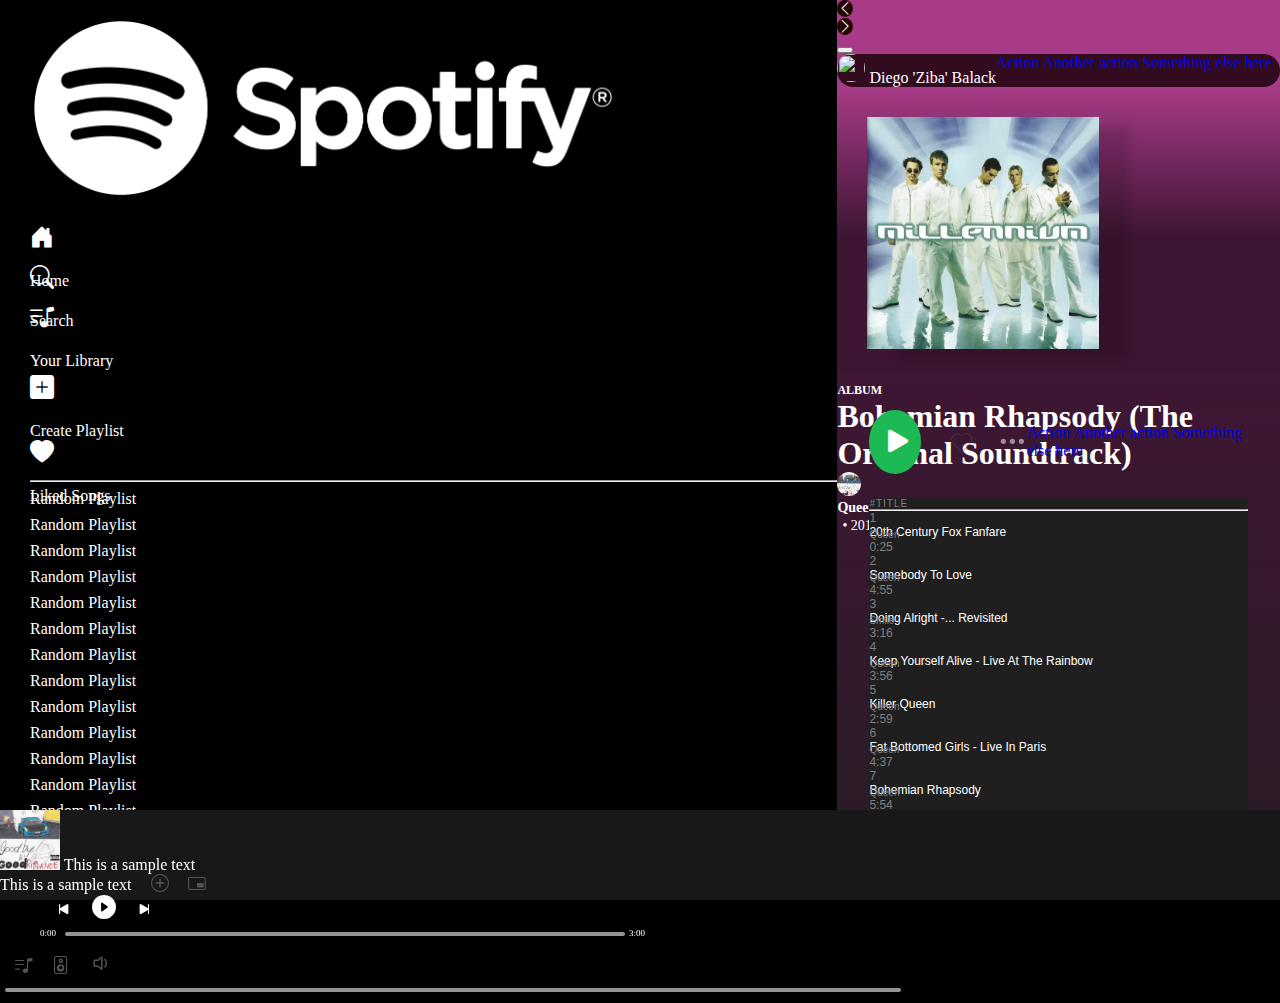
==== album-page.html @ 9a3c2037 "album-page done" ====
<!doctype html>
<html lang="en">
  <head>
    <meta charset="utf-8">
    <meta name="viewport" content="width=device-width, initial-scale=1, shrink-to-fit=no">

    
    <link rel="stylesheet" href="https://cdn.jsdelivr.net/npm/bootstrap@4.6.0/dist/css/bootstrap.min.css" integrity="sha384-B0vP5xmATw1+K9KRQjQERJvTumQW0nPEzvF6L/Z6nronJ3oUOFUFpCjEUQouq2+l" crossorigin="anonymous">
    <link rel="stylesheet" href="./album-page.css">
    <link rel="icon" href="./img/Spotify_Icon_RGB_Green.png" />

    <link rel="preconnect" href="https://fonts.googleapis.com" />
    <link rel="preconnect" href="https://fonts.gstatic.com" crossorigin />
    <link href="https://fonts.googleapis.com/css2?family=Fira+Sans:wght@700&display=swap"rel="stylesheet"/>
    <link rel="stylesheet" href="./cards-album.css">
    <link rel="stylesheet" href="./styles.css">
    <title>Spotify - Web Player</title>
  </head>
  <body>
    <div class="container-master">
      <div class="aside-bar">
        <div class="col-2 position-aside">
          <div>
            <a href=""><img src="./img/Spotify_Logo_RGB_White.png" id="logo-spotify" class="img-fluid"></a>
              <div class="d-flex align-items-center justify-content-start section-selected-style">
                  <a href=""><i class="bi bi-house-door-fill icons-color-size"></i></a>
                  <a href="#"><p class="section-side">Home</p></a>
              </div>
          </div>
          <div>
              <div class="d-flex align-items-center justify-content-start section-selected-style-list">
                  <a href=""><i class="bi bi-search icons-color-size"></i></a>
                  <a href="#"><p class="section-side">Search</p></a>
              </div>
          </div>
          <div>
              <div class="d-flex align-items-center justify-content-start section-selected-style-list">
                  <a href=""><i class="bi bi-music-note-list icons-color-size"></i></a>
                  <a href="#"><p class="section-side">Your Library</p></a>
              </div>
          </div>
          <div>
              <div class="d-flex align-items-center justify-content-start section-selected-style-list-bottom">
                  <a href=""><i class="bi bi-plus-square-fill icons-color-size"></i></a>
                  <a href="#"><p class="section-side">Create Playlist</p></a>
              </div>
          </div>
          <div>
              <div class="d-flex align-items-center justify-content-start section-selected-style-list-lower">
                  <a href=""><i class="bi bi-heart-fill icons-color-size"></i></a>
                  <a href="#"><p class="section-side">Liked Songs</p></a>
              </div>
          </div>
          <hr class="hr-styled">
          <div>
              
          </div>
          <ul id="scrollable-section">
              <a href=""><li>Random Playlist</li></a>
              <a href=""><li>Random Playlist</li></a>
              <a href=""><li>Random Playlist</li></a>
              <a href=""><li>Random Playlist</li></a>
              <a href=""><li>Random Playlist</li></a>
              <a href=""><li>Random Playlist</li></a>
              <a href=""><li>Random Playlist</li></a>
              <a href=""><li>Random Playlist</li></a>
              <a href=""><li>Random Playlist</li></a>
              <a href=""><li>Random Playlist</li></a>
              <a href=""><li>Random Playlist</li></a>
              <a href=""><li>Random Playlist</li></a>
              <a href=""><li>Random Playlist</li></a>
              <a href=""><li>Random Playlist</li></a>
              <a href=""><li>Random Playlist</li></a>
              <a href=""><li>Random Playlist</li></a>
              <a href=""><li>Random Playlist</li></a>
              <a href=""><li>Random Playlist</li></a>
              <a href=""><li>Random Playlist</li></a>
              <a href=""><li>Random Playlist</li></a>
              <a href=""><li>Random Playlist</li></a>
              <a href=""><li>Random Playlist</li></a>
              <a href=""><li>Random Playlist</li></a>
              <a href=""><li>Random Playlist</li></a>
              <a href=""><li>Random Playlist</li></a>
              <a href=""><li>Random Playlist</li></a>
              <a href=""><li>Random Playlist</li></a>
              <a href=""><li>Random Playlist</li></a>
              <a href=""><li>Random Playlist</li></a>
          </ul>
          <div class="d-flex align-items-baseline">
              <a href=""><i class="bi bi-download icons-color-size" style="margin-left: 30px;"></i></a>
              <a href=""><p class="text-download" style="margin-left: 20px;">Install App</p></a>
          </div>
      </div>
        <div class="music-container">
            <div class="w-100">
                <div class="container-fluid p-0">
                    <nav id="jumbo-navbar" class="navbar navbar-expand-lg navbar-dark">
                        <div class="nav-item active" style="color: white; ">
                          <i class="bi bi-chevron-left" ></i>
                        </div>
                        <div class="nav-item text-muted ml-3">
                          <i class="bi bi-chevron-right"></i>
                        </div>
                        <button
                          class="navbar-toggler"
                          type="button"
                          data-toggle="collapse"
                          data-target="#navbarSupportedContent"
                          aria-controls="navbarSupportedContent"
                          aria-expanded="false"
                          aria-label="Toggle navigation"
                        >
                          <span class="navbar-toggler-icon"></span>
                        </button>
                
                        <div class="collapse navbar-collapse" id="navbarSupportedContent">
                          <ul class="navbar-nav mr-auto"></ul>
                          <div>
                            <div class="dropdown d-inline-block">
                              <a
                                class="btn nav-btn dropdown-toggle"
                                href="#"
                                role="button"
                                id="dropdownMenuLink"
                                data-toggle="dropdown"
                                aria-haspopup="true"
                                aria-expanded="false"
                                style="color: white;"
                              >
                                <img
                                  src="https://t3.ftcdn.net/jpg/03/46/83/96/360_F_346839683_6nAPzbhpSkIpb8pmAwufkC7c5eD7wYws.jpg"
                                  width="28"
                                  height="28"
                                  class="mr-1"
                                  style="border-radius: 50%;"
                                />
                                <span class="d-inline-block">Diego 'Ziba' Balack</span>
                              </a>
                
                              <div class="dropdown-menu" aria-labelledby="dropdownMenuLink">
                                <a class="dropdown-item" href="#">Action</a>
                                <a class="dropdown-item" href="#">Another action</a>
                                <a class="dropdown-item" href="#">Something else here</a>
                              </div>
                            </div>
                          </div>
                        </div>
                    </nav>
                </div>
            </div>
          <section id="navbar" >
            <div class="container-fluid p-0">
                <div class="container-fluid p-0">
                    <div class="jumbotron-album">
                        <div class="row">
                            <div class="col-12 d-flex">
                                <img src="./img/artist-img/backstreet10.jpg" class="img-fluid" style="height: 232px; width: 232px; margin: 30px; filter: drop-shadow(30px 10px 4px #0000001f);">
                                <div class="d-flex flex-column justify-content-end" style="margin-bottom: 30px;">
                                    <div>
                                        <h2 style="font-size: 12px; color: white; font-weight: bold;">ALBUM</h2>
                                    </div>
                                    <div>
                                        <h1 style="color: white; font-weight: bold;">Bohemian Rhapsody (The Original Soundtrack)</h1>
                                    </div>
                                    <div class="d-flex align-items-center">
                                        <img src="./img/juice 2.jpg" style="height: 24px; width: 24px; border-radius: 50%; object-fit: cover; margin-right: 5px;">
                                        <h2 style="font-size: 14px; color: white; margin-bottom: 0; font-weight: bold;">Queen</h2>
                                        <span class="text-muted" style="font-size: 14px; margin-left: 5px;">• 2018 • 22 songs , 1 hr 19 min</span>
                                    </div>
                                </div>
                            </div>
                        </div>
                    </div>
                </div>
            </div>
            <div class="main-content-album">
              <div>
                <div class="buttons-row">
                  <div class="play-button">
                    <div class="play">
                      <i class="bi bi-play-fill"></i>
                    </div>
                  </div>
                  <svg class="liked"  width="150" height="150" viewBox="0 0 150 150" fill="none" xmlns="http://www.w3.org/2000/svg">
                    <path d="M125.784 35.0369C113.039 22.2916 92.9859 21.3682 79.1227 32.8994C79.1062 32.9135 77.318 34.3807 75 34.3807C72.6234 34.3807 70.9266 32.9416 70.8609 32.8853C57.0141 21.3682 36.9609 22.2916 24.2156 35.0369C17.6695 41.583 14.0625 50.2877 14.0625 59.5478C14.0625 68.808 17.6695 77.5127 24.0914 83.9228L64.3078 131.006C66.9844 134.14 70.882 135.938 75 135.938C79.1203 135.938 83.0156 134.14 85.6922 131.009L125.782 84.0611C139.301 70.5447 139.301 48.5533 125.784 35.0369ZM122.346 80.8807L82.1297 127.964C80.3461 130.05 77.7469 131.25 75 131.25C72.2531 131.25 69.6562 130.053 67.8703 127.964L27.532 80.7447C21.8695 75.0822 18.75 67.5541 18.75 59.5478C18.75 51.5392 21.8695 44.0135 27.5297 38.351C33.3961 32.4822 41.0555 29.5127 48.7336 29.5127C55.4742 29.5127 62.2289 31.8025 67.7977 36.4338C68.0977 36.7033 70.8586 39.0682 75 39.0682C79.0266 39.0682 81.8578 36.7314 82.1367 36.49C94.1109 26.5291 111.45 27.3307 122.47 38.351C134.159 50.0393 134.159 69.0564 122.346 80.8807Z" fill="#535353"/>
                  </svg>
                  <a
                        class="btn nav-btn "
                        href="#"
                        role="button"
                        id="dropdownMenuLink"
                        data-toggle="dropdown"
                        aria-haspopup="true"
                        aria-expanded="false"
                        style="color: white;"
                      >
                      <i class="bi bi-three-dots tr-dots"></i>
                      </a>
                      <div class="dropdown-menu" aria-labelledby="dropdownMenuLink">
                        <a class="dropdown-item" href="#">Action</a>
                        <a class="dropdown-item" href="#">Another action</a>
                        <a class="dropdown-item" href="#">Something else here</a>
                      </div>
                </div>
                <div class="padding-content">
                    <div class="container-fluid p-0 m-0">
                        <div class="row">
                          <div class="col-sm-6 col-md-4 col-lg-2">
                            <p class="title-heading">#TITLE</p>
                          </div>
                          <hr class="line-break"/>
                        </div>
                  
                        <div class="container-fluid p-0 m-0">
                          <!--Song 1 -->
                          <div class="row">
                            <div class="col-1">
                              <p class="song-number">1</p>
                            </div>
                            <div class="col-10">
                              <p class="song-text">20th Century Fox Fanfare</p>
                              <span class="br"></span>
                              <p class="song-artist align-top">Queen</p>
                            </div>
                            <div class="col">
                              <p class="song-time">0:25</p>
                            </div>
                          </div>
                  
                          <!-- Song 2 -->
                          <div class="row">
                            <div class="col-1">
                              <p class="song-number">2</p>
                            </div>
                            <div class="col-10">
                              <p class="song-text">Somebody To Love</p>
                              <span class="br"></span>
                              <p class="song-artist">Queen</p>
                            </div>
                            <div class="col">
                              <p class="song-time">4:55</p>
                            </div>
                          </div>
                  
                          <!-- Song 3 -->
                          <div class="row">
                            <div class="col-1">
                              <p class="song-number">3</p>
                            </div>
                            <div class="col-10">
                              <p class="song-text">Doing Alright -... Revisited</p>
                              <span class="br"></span>
                              <p class="song-artist">Smile</p>
                            </div>
                            <div class="col">
                              <p class="song-time">3:16</p>
                            </div>
                          </div>
                  
                          <!-- Song 4 -->
                  
                          <div class="row">
                            <div class="col-1">
                              <p class="song-number">4</p>
                            </div>
                            <div class="col-10">
                              <p class="song-text">Keep Yourself Alive - Live At The Rainbow</p>
                              <span class="br"></span>
                              <p class="song-artist">Queen</p>
                            </div>
                            <div class="col">
                              <p class="song-time">3:56</p>
                            </div>
                          </div>
                  
                          <!-- Song 5 -->
                  
                          <div class="row">
                            <div class="col-1">
                              <p class="song-number">5</p>
                            </div>
                            <div class="col-10">
                              <p class="song-text">Killer Queen</p>
                              <span class="br"></span>
                              <p class="song-artist">Queen</p>
                            </div>
                            <div class="col">
                              <p class="song-time">2:59</p>
                            </div>
                          </div>
                  
                          <!-- Song 6 -->
                  
                          <div class="row">
                            <div class="col-1">
                              <p class="song-number">6</p>
                            </div>
                            <div class="col-10">
                              <p class="song-text">Fat Bottomed Girls - Live In Paris</p>
                              <span class="br"></span>
                              <p class="song-artist">Queen</p>
                            </div>
                            <div class="col">
                              <p class="song-time">4:37</p>
                            </div>
                          </div>
                  
                          <!-- Song 7 -->
                  
                          <div class="row">
                            <div class="col-1">
                              <p class="song-number">7</p>
                            </div>
                            <div class="col-10">
                              <p class="song-text">Bohemian Rhapsody</p>
                              <span class="br"></span>
                              <p class="song-artist">Queen</p>
                            </div>
                            <div class="col">
                              <p class="song-time">5:54</p>
                            </div>
                          </div>
                  
                          <!-- Song 8 -->
                  
                          <div class="row">
                            <div class="col-1">
                              <p class="song-number">8</p>
                            </div>
                            <div class="col-10">
                              <p class="song-text">
                                Now I'm Here - Live At The Hammersmith Odeon
                              </p>
                              <span class="br"></span>
                              <p class="song-artist">Queen</p>
                            </div>
                            <div class="col">
                              <p class="song-time">4:25</p>
                            </div>
                          </div>
                  
                          <!-- Song 9 -->
                  
                          <div class="row">
                            <div class="col-1">
                              <p class="song-number">9</p>
                            </div>
                            <div class="col-10">
                              <p class="song-text">Doing Alright -... Revisited</p>
                              <span class="br"></span>
                              <p class="song-artist">Queen</p>
                            </div>
                            <div class="col">
                              <p class="song-time">2:43</p>
                            </div>
                          </div>
                  
                          <!-- Song 10 -->
                  
                          <div class="row">
                            <div class="col-1">
                              <p class="song-number">10</p>
                            </div>
                            <div class="col-10">
                              <p class="song-text">Crazy Little Thing Called Love</p>
                              <span class="br"></span>
                              <p class="song-artist">Queen</p>
                            </div>
                            <div class="col">
                              <p class="song-time">3:16</p>
                            </div>
                          </div>
                  
                          <!-- Song 11 -->
                  
                          <div class="row">
                            <div class="col-1">
                              <p class="song-number">11</p>
                            </div>
                            <div class="col-10">
                              <p class="song-text">Doing Alright -... Revisited</p>
                              <span class="br"></span>
                              <p class="song-artist">Smile</p>
                            </div>
                            <div class="col">
                              <p class="song-time">3:16</p>
                            </div>
                          </div>
                  
                          <!-- Song 12 -->
                  
                          <div class="row">
                            <div class="col-1">
                              <p class="song-number">12</p>
                            </div>
                            <div class="col-10">
                              <p class="song-text">Doing Alright -... Revisited</p>
                              <span class="br"></span>
                              <p class="song-artist">Smile</p>
                            </div>
                            <div class="col">
                              <p class="song-time">3:16</p>
                            </div>
                          </div>
                        </div>
                      </div>
                  <a href=""><h1 class="see-more" style="margin-bottom: 20px;">SEE MORE</h1></a>
                  <h1 class="title-section d-xl-none" style="width: 400px; padding-left: 15px;">Artist Pick</h1>
                  <div class="col-12 d-xl-none">
                    <div class="d-flex">
                      <div>
                        <img class="artist-pick" src="./img/trippie red.jpg">
                      </div>
                      <div class="d-flex flex-column">
                        <div>
                          <img class="artist-small-pic" src="./img/juice 2.jpg">
                          <span class="artist-name">Posted by an Artist</span>
                        </div>
                        <div>
                          <a class="name-tag" href="#">NAME OF THE ARTIST</a>
                        </div>
                        <div style="font-size: 14px;
                        font-weight: 400;
                        letter-spacing: normal;
                        line-height: 16px;
                        text-transform: none; margin-top: 5px;">
                          Playlist
                        </div>
                      </div>
                    </div>
                  </div>
                  <section id="second-section">
                    <div class="container-fluid p-0" style="margin-bottom: 64px;">
                      <div class="d-flex justify-content-between mt-3">
                        <h4 style="width: bold;">Recently played</h4>
                        <p><span class="text-muted"> SEE All</span></p>
                      </div>
                      <div class="row py-1 d-flex">
                        <div class="col-2 h-100">
                          
                          <div class="card">
                            <img
                              src="./img/artist-img/curtis6.jpg"
                              class="card-img-top"
                              alt="img-fluid"
                            />
                            <div class="card-body">
                              <h5 class="card-title">Burning Jazz-rock</h5>
                              <p class="dotted">
                                you'll find fiery, modern,groovy, jazz-rock
                              </p>
                            </div>
                          </div>
                        </div>
              
                        <div class="col-2 h-100">
                          <div class="card">
                            <img
                              src="./img/artist-img/abba2.jpg"
                              class="card-img-top"
                              alt="img-fluid"
                            />
                            <div class="card-body">
                              <h5 class="card-title">Burning Jazz-rock</h5>
                              <p class="dotted">
                                you'll find fiery, modern,groovy, jazz-rock
                              </p>
                            </div>
                          </div>
                        </div>
              
                        <div class="col-2 h-100">
                          <div class="card">
                            <img
                              src="./img/artist-img/george3.jpg"
                              class="card-img-top"
                              alt="img-fluid"
                            />
                            <div class="card-body">
                              <h5 class="card-title">Burning Jazz-rock</h5>
                              <p class="dotted">
                                you'll find fiery, modern,groovy, jazz-rock
                              </p>
                            </div>
                          </div>
                        </div>
              
                        <div class="col-2 h-100">
                          <div class="card">
                            <img
                              src="./img/artist-img/the5.jpg"
                              class="card-img-top"
                              alt="img-fluid"
                            />
                            <div class="card-body">
                              <h5 class="card-title">Burning Jazz-rock</h5>
                              <p class="dotted">
                                you'll find fiery, modern,groovy, jazz-rock
                              </p>
                            </div>
                          </div>
                        </div>
              
                        <div class="col-2 h-100">
                          <div class="card">
                            <img
                              src="./img/artist-img/the4.jpg"
                              class="card-img-top"
                              alt="img-fluid"
                            />
                            <div class="card-body">
                              <h5 class="card-title">Burning Jazz-rock</h5>
                              <p class="dotted">
                                you'll find fiery, modern,groovy, jazz-rock
                              </p>
                            </div>
                          </div>
                        </div>
              
                        <div class="col-2 h-100">
                          <div class="card">
                            <img
                              src="./img/artist-img/janis7.jpg"
                              class="card-img-top"
                              alt="img-fluid"
                            />
                            <div class="card-body">
                              <h5 class="card-title">Burning Jazz-rock</h5>
                              <p class="dotted">
                                you'll find fiery, modern,groovy, jazz-rock
                              </p>
                            </div>
                          </div>
                        </div>
                      </div>
                    </div>
                  </section>
                </div>
              </div>
            </div>
          </section>
        </div>
      </div>
      <div class="left-fixed" style="width: 100%; height: 10vh;">
        <nav class="navbar navbar-expand-lg navbar-dark background-spotify" style="height: 100%; position: sticky; bottom: 0;">
          <a class="navbar-brand" href="#"><img src="./img/juice 2.jpg" class="music-selected"><a href="" class="upper-title">  This is a sample text <br> <span>This is a sample text</span></a></a>
          <i class="bi bi-plus-circle icon-bottom-nav"></i>
          <i class="bi bi-pip icon-bottom-nav"></i>
        
          <div class="collapse navbar-collapse d-flex flex-column" id="navbarSupportedContent">
            <ul class="navbar-nav m-auto d-flex flex-column">
              <div class="play-buttons m-auto">
                <i class="bi bi-skip-start-fill icons-color-size-before"></i>
                <i class="bi bi-play-circle-fill icons-color-size"></i>
                <i class="bi bi-skip-end-fill icons-color-size-before"></i>
              </div>
              <div class="slidecontainer1">
                  <input type="range" min="1" max="100" value="50" class="slider1" id="myRange">
              </div>
            </ul>
          </div>
            <div class="form-inline my-2 my-lg-0">
              <a href=""><i class="bi bi-music-note-list icon-bottom-nav"></i></a>
              <a href=""><i class="bi bi-speaker icon-bottom-nav"></i></a>
              <a href=""><i class="bi bi-volume-down icon-bottom-nav-audio"></i></a>
              <div class="slidecontainer">
                  <input type="range" min="1" max="100" value="50" class="slider" id="myRange">
              </div>
            </div>
          </div>
      </nav>
     </div>
    </div>

    <script src="https://code.jquery.com/jquery-3.5.1.slim.min.js" integrity="sha384-DfXdz2htPH0lsSSs5nCTpuj/zy4C+OGpamoFVy38MVBnE+IbbVYUew+OrCXaRkfj" crossorigin="anonymous"></script>
    <script src="https://cdn.jsdelivr.net/npm/bootstrap@4.6.0/dist/js/bootstrap.bundle.min.js" integrity="sha384-Piv4xVNRyMGpqkS2by6br4gNJ7DXjqk09RmUpJ8jgGtD7zP9yug3goQfGII0yAns" crossorigin="anonymous"></script>

    
  </body>
</html>
---- album-page.css ----
@import url("https://cdn.jsdelivr.net/npm/bootstrap-icons@1.5.0/font/bootstrap-icons.css");

* {
  margin: 0;
}

html {
  overflow-y: hidden;
}

.container-master {
  display: flex;
  flex-direction: column;
  width: 100%;
  height: 100%;
  min-height: 100vh;
}

.aside-bar {
  display: flex;
  width: 100%;
  height: 90%;
}

.fluid-padding {
  padding: 0;
  height: 100%;
}

#logo-spotify {
  width: 70%;
  height: auto;
  min-height: 25px;
  min-width : 150px;
  max-width : 70%;
  margin-top: 20px;
  padding: 0 30px;
}

.music-container {
  width: 100%;
  overflow-y: scroll;
  background: #1F1F1F;
  overflow-x: hidden;
}

.position-aside {
  height: 90vh;
  background: #000000;
}

.icons-color-size {
  color: white;
  font-size: 1.5rem;
  margin-left: 15px;
  font-weight: normal;
}

.hr-styled {
  background: white;
  margin-left: 30px;
}

.section-side {
  color: white;
  margin-left: 15px;
  margin-top: 20px;
}

a:link {
  text-decoration: none !important;
}

.section-selected-style:active {
  background: #282828;
  border-radius: 5px;
}

.section-selected-style {
  margin-top: 25px;
  height: 40px;
  cursor: pointer;
  margin-left: 15px;
}

.section-selected-style-list {
  height: 40px;
  cursor: pointer;
  margin-left: 15px;
}

.section-selected-style-list:active {
  background: #282828;
  border-radius: 5px;
}

.section-selected-style-list-bottom {
  margin-top: 30px;
  margin-bottom: 0;
  margin-left: 15px;
}

.section-selected-style-list-lower {
  height: 40px;
  cursor: pointer;
  margin-left: 15px;
}

#scrollable-section {
  overflow-y: auto;
  height: 45% !important;
}

/* width */
::-webkit-scrollbar {
  width: 14px;
}

/* Track */
::-webkit-scrollbar-track {
  background: #f1f1f1;
}

/* Handle */
::-webkit-scrollbar-thumb {
  background: #4d4d4d;
}

/* Handle on hover */
::-webkit-scrollbar-thumb:hover {
  background: #6e6c6c;
}

li {
  list-style: none;
  padding: 0;
  margin-left: -10px;
  color: white;
  font-size: 16px;
  margin-top: 8px;
}

.text-download {
  font-size: 1.2rem;
  color: white;
  margin-left: 10px;
}

.background-spotify {
  background: #181818;
}

.icon-bottom-nav {
  color: #535353;
  font-size: 1.1rem;
  margin-left: 15px;
  font-weight: normal;
}

.icon-bottom-nav:hover {
  color: white;
}

.music-selected {
  width: 60px;
  height: 60px;
}

.slider {
  -webkit-appearance: none;
  width: 70%;
  height: 4px;
  border-radius: 5px;
  background: #d3d3d3;
  outline: none;
  opacity: 0.7;
  -webkit-transition: 0.2s;
  transition: opacity 0.2s;
  margin-left: 5px;
  margin-bottom: 11px;
}

.slider:hover {
  background: #1DB954;
}

.slider:hover.slider::-webkit-slider-thumb {
  opacity: 1;
}

.slider::-webkit-slider-thumb {
  -webkit-appearance: none;
  appearance: none;
  width: 13px;
  height: 13px;
  border-radius: 50%;
  background: #ffffff;
  cursor: pointer;
  opacity: 0;
}

.slider::-webkit-slider-thumb:hover {
  opacity: 1;
}

.icon-bottom-nav-audio {
  color: #535353;
  font-size: 1.5rem;
  margin-left: 15px;
  font-weight: normal;
}

.icon-bottom-nav-audio:hover {
  color: white;
}

.upper-title {
  color: white;
  text-decoration: initial !important;
}

.upper-title:hover {
  color: white;
}

.upper-title:link:hover {
  text-decoration: underline !important;
}

.slider1 {
  -webkit-appearance: none;
  width: 560px;
  height: 4px;
  border-radius: 5px;
  background: #d3d3d3;
  outline: none;
  opacity: 0.7;
  -webkit-transition: 0.2s;
  transition: opacity 0.2s;
  margin-left: 5px;
  margin-bottom: 15px;
}

.slider1:hover {
  background: #1DB954;
}

.slider1:hover.slider1::-webkit-slider-thumb {
  opacity: 1;
}

.slider1::-webkit-slider-thumb {
  -webkit-appearance: none;
  appearance: none;
  width: 13px;
  height: 13px;
  border-radius: 50%;
  background: #ffffff;
  cursor: pointer;
  opacity: 0;
}

.slider1::-webkit-slider-thumb:hover {
  opacity: 1;
}

.slidecontainer1 {
  margin-right: auto;
  margin-left: auto;
  margin: auto;
}

.slidecontainer1::before {
  content: "0:00";
  color: white;
  font-size: 9px;
}

.slidecontainer1::after {
  content: "3:00";
  color: white;
  font-size: 9px;
}

/* .navbar-nav .nav-item .nav-link {
  padding: 0;
  margin: 0 8px;
} */
/* .navbar-nav .active .nav-link {
  border-bottom: 1px solid white;
} */
.dropdown-menu {
  /* aligns dropdown to the right */
  left: unset;
  right: 0;
}

.nav-btn span {
  white-space: nowrap;
  text-overflow: ellipsis;
  overflow: hidden;
  width: 120px;
  vertical-align: middle;
}

.jumbotron {
  background-color: transparent;
  padding: 0;
}

.jumbotron span {
  width: bold;
}
.jumbotron .header h1 {
  font-family: "Fira Sans", sans-serif;
  width: bolder;
  font-size: 96px;
}

#navbar {
  background: #581F48;
  color: white;
  background-repeat: no-repeat;
  background-size: cover;
  height: 400px;
}

.btn:focus {
  box-shadow: none;
}

.jumbotron .bi {
  color: rgb(12, 125, 231);
}
#navbar::before {
  content: " ";
  height: 450px;
  background-image: linear-gradient(
    at right,
    rgba(0, 0, 0, 0.1) 0%,
    rgb(14, 11, 11) 60%
  );

  position: left;
  width: 100%;
}

.dropdown {
  background-color: rgba(27, 2, 11, 0.836);
  border-radius: 60px;
  display: flex;
  margin-right: 0;
}
.dropdown span {
  color: white;
}

/* nav .btn-group .dropdown-menu .dropdown-item:last-child {
  border-bottom: none;
}
 */

.buttons-row {
  display: flex;
  padding: 24px 32px;
  align-items: center;
  margin-top: 15px;
}

.main-content-album {
  width: 100%;
  background: rgb(31,31,31);
  background: linear-gradient(0deg, rgba(31,31,31,1) 83%, #3F1634 100%);
  overflow-y: hidden;
  margin-top: -16px;
}

.play-button {
  width: 64px;
  height: 64px;
  border-radius: 50%;
  background: #1DB954;
  display: flex;
  align-items: center;
  justify-content: center;
  margin-right: 28px;
  cursor: pointer;
  transition: all .02s ease-in-out; 
}

.play-button:hover {
  transform: scale(1.1);
}

.play {
  font-size: 40px;
  margin-left: 5px;
}

.tr-dots {
  margin-left: 24px;
  font-size: 28px;
  cursor: pointer;
  opacity: 0.5;
}

.tr-dots:hover {
  opacity: 1;
}

.icons-color-size-before {
  color: white;
  font-size: 1.1rem;
  margin-left: 15px;
  font-weight: normal;
}

.padding-content {
  display: flex;
  flex-direction: column;
  padding: 0px 32px;
}

.liked {
  height: 32px;
  width: 32px;
  opacity: 0.5;
  color: white;
}

.liked:hover {
  opacity: 1;
}

.artist-pic {
  width: 40px;
  height: 40px;
  margin: 0 16px 0 16px;
  margin-bottom: 10px;
  margin-top: 10px;
}

.explicit-content {
  height: 16px;
  width: 15px;
  background: #A9AAAB;
  margin-top: -15px;
  text-align: center;
  color: black;
  font-size: 11px;
}

.title-section {
  font-size: 24px;
  color: white;
  margin-bottom: 20px;
}

.line-breaker {
  white-space: nowrap;
  overflow: hidden;
  text-overflow: ellipsis;
  width: 150px;
  margin-top: 9px;
}

.views {
  font-size: 14px;
  color: white;
  font-weight: normal;
  margin: auto;
}

.unliked {
  height: 16px;
  width: 16px;
  margin-right: 15px;
  margin-top: 22px;
  opacity: 0;
}

.background-list:hover{
  background: #2A2C2F;
  border-radius: 3px;
  opacity: 1;
}

.background-list:hover .unliked {
  opacity: 1;
}

.see-more {
  font-size: 12px;
  font-weight: 700;
  letter-spacing: .1em;
  line-height: 16px;
  text-transform: uppercase;
  color: rgba(255,255,255,.7);
  margin-top: 20px;
  opacity: 0.7;
}

.see-more:hover {
  opacity: 1;
}

.artist-pick {
  width: 76px;
  height: 76px;
  margin: 0 16px 0 0;
}

.artist-small-pic {
  width: 24px;
  height: 24px;
  object-fit: cover;
  border-radius: 50%;
}

.artist-name {
  font-size: 14px;
  font-weight: 400;
  letter-spacing: normal;
  line-height: 16px;
  text-transform: none;
}

.name-tag {
  font-size: 16px;
  font-weight: 700;
  letter-spacing: normal;
  line-height: 24px;
  color: white;
}

.name-tag:hover {
  text-decoration: underline!important;
  color: white;
}
---- cards-album.css ----
#navbar {
    width: 100%;
  }
  
  .nav-item .bi {
    background: rgb(34, 2, 2);
    border-radius: 100%;
    width: 300px;
    height: 300px;
  }
  
  #jumbo-navbar {
    background-color: #A73B87;
  }
  
  .card-body .dotted {
    white-space: nowrap;
    text-overflow: ellipsis;
    overflow: hidden;
    width: 120px;
    vertical-align: middle;
    font-size: small;
  }
  
  .card-top img {
    border-bottom-left-radius: 5px;
    border-top-left-radius: 5px;
  }
  
  .card-top {
    background: linear-gradient(#3a1e1e, #3a2f2f);
    border-radius: 5px;
  }
  .card {
    background-color: #272727;
  }
  
  .container-fluid {
    background: linear-gradient(rgba(31,31,31,1)) !important;
    background-attachment: fixed;
    color: white;
  }
  
  .card:hover {
    opacity: 1;
  }
  .card {
    text-align: center;
  
    transform: scale(1);
    transition: transform 0.3s ease-out;
    opacity: 0.5;
  }
  
  .card-top {
    text-align: center;
    padding-bottom: 1em;
    margin: 1em;
    transform: scale(1);
    transition: transform 0.3s ease-out;
    opacity: 0.5;
  }
  
  .card-top:hover {
    opacity: 1;
  }
  
  .card:hover {
    transform: scale(1.2);
    z-index: 10;
  }
  
  .card-top:hover {
    transform: scale(1.2);
    z-index: 10;
  }

.jumbotron-album {
  background-color: #581F48;
  background: linear-gradient(0deg, #5e0a467a 50%, #A73B87 100%);
  width: 100%; 
  height: 300px;
}
---- styles.css ----
body {
    background-color: black;
}

.top-image {
    max-height: 30px;
    margin-left: 0px;
}

.title-heading {
    color: gray;
    font-size: 10px;
    font-family: sans-serif;
    letter-spacing: 1px;

}

.line-break {
    color:rgb(255, 0, 0);
}

.br {
    display: block;
    margin-bottom: -10px;
}

.song-text {
    color: white;
    font-size: 12px;
    font-family: sans-serif;
}

.song-number {
    color: gray;
    font-size: 12px;
    font-family: sans-serif;

}

.song-time {
    color: gray;
    font-size: 12px;
    font-family: sans-serif;
}

.song-artist {
    font-size: 10px;
    font-family: sans-serif;
    color: gray;
    margin-top: 0px;
}
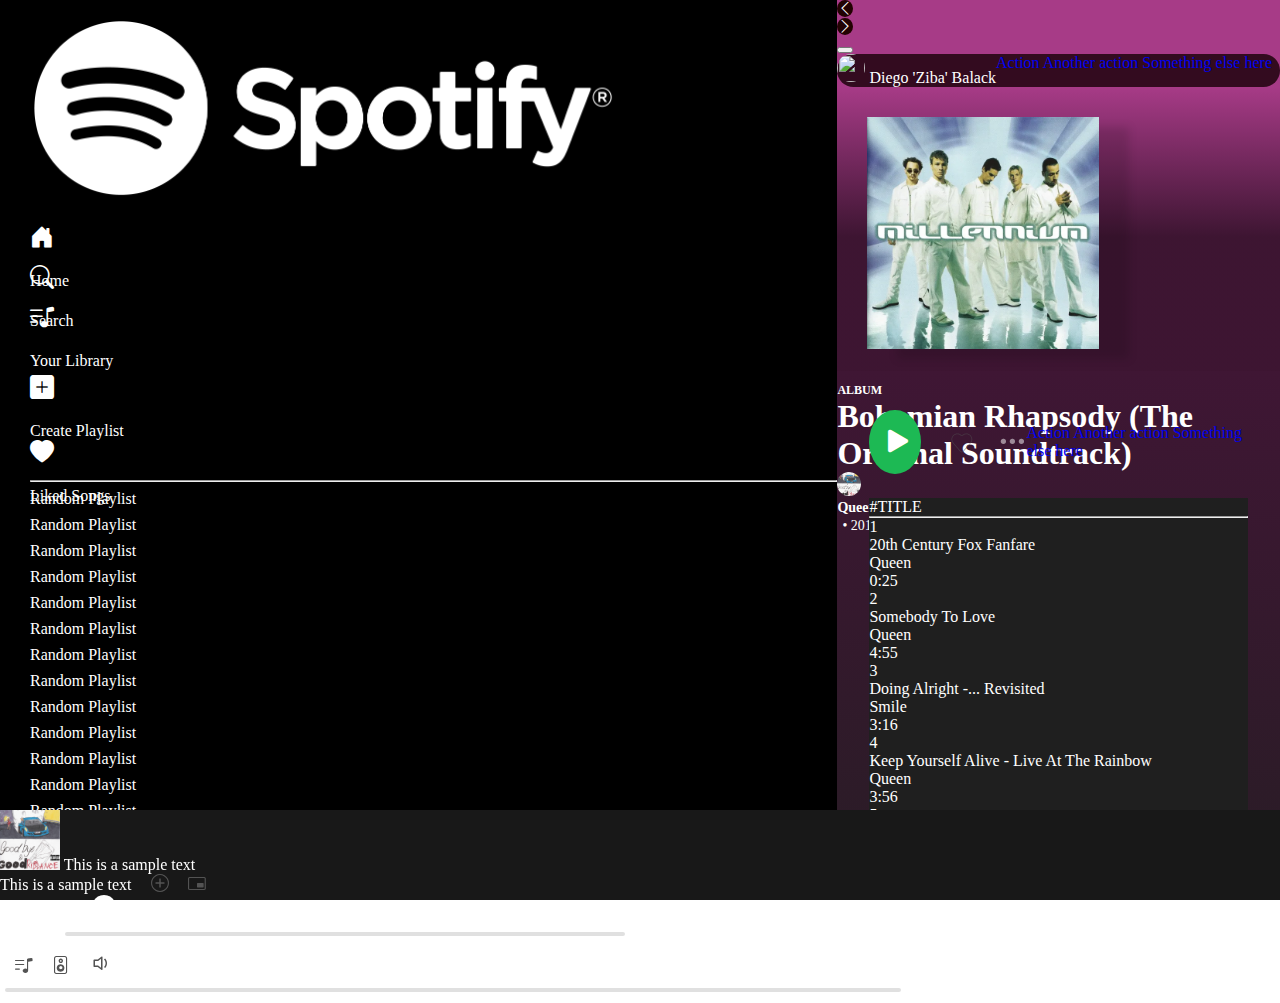
==== commit 5d72e403: "Merge pull request #20 from LorenzoGiorgini/develop" ====
--- a/album-page.html
+++ b/album-page.html
@@ -405,30 +405,6 @@
                         </div>
                       </div>
                   <a href=""><h1 class="see-more" style="margin-bottom: 20px;">SEE MORE</h1></a>
-                  <h1 class="title-section d-xl-none" style="width: 400px; padding-left: 15px;">Artist Pick</h1>
-                  <div class="col-12 d-xl-none">
-                    <div class="d-flex">
-                      <div>
-                        <img class="artist-pick" src="./img/trippie red.jpg">
-                      </div>
-                      <div class="d-flex flex-column">
-                        <div>
-                          <img class="artist-small-pic" src="./img/juice 2.jpg">
-                          <span class="artist-name">Posted by an Artist</span>
-                        </div>
-                        <div>
-                          <a class="name-tag" href="#">NAME OF THE ARTIST</a>
-                        </div>
-                        <div style="font-size: 14px;
-                        font-weight: 400;
-                        letter-spacing: normal;
-                        line-height: 16px;
-                        text-transform: none; margin-top: 5px;">
-                          Playlist
-                        </div>
-                      </div>
-                    </div>
-                  </div>
                   <section id="second-section">
                     <div class="container-fluid p-0" style="margin-bottom: 64px;">
                       <div class="d-flex justify-content-between mt-3">
